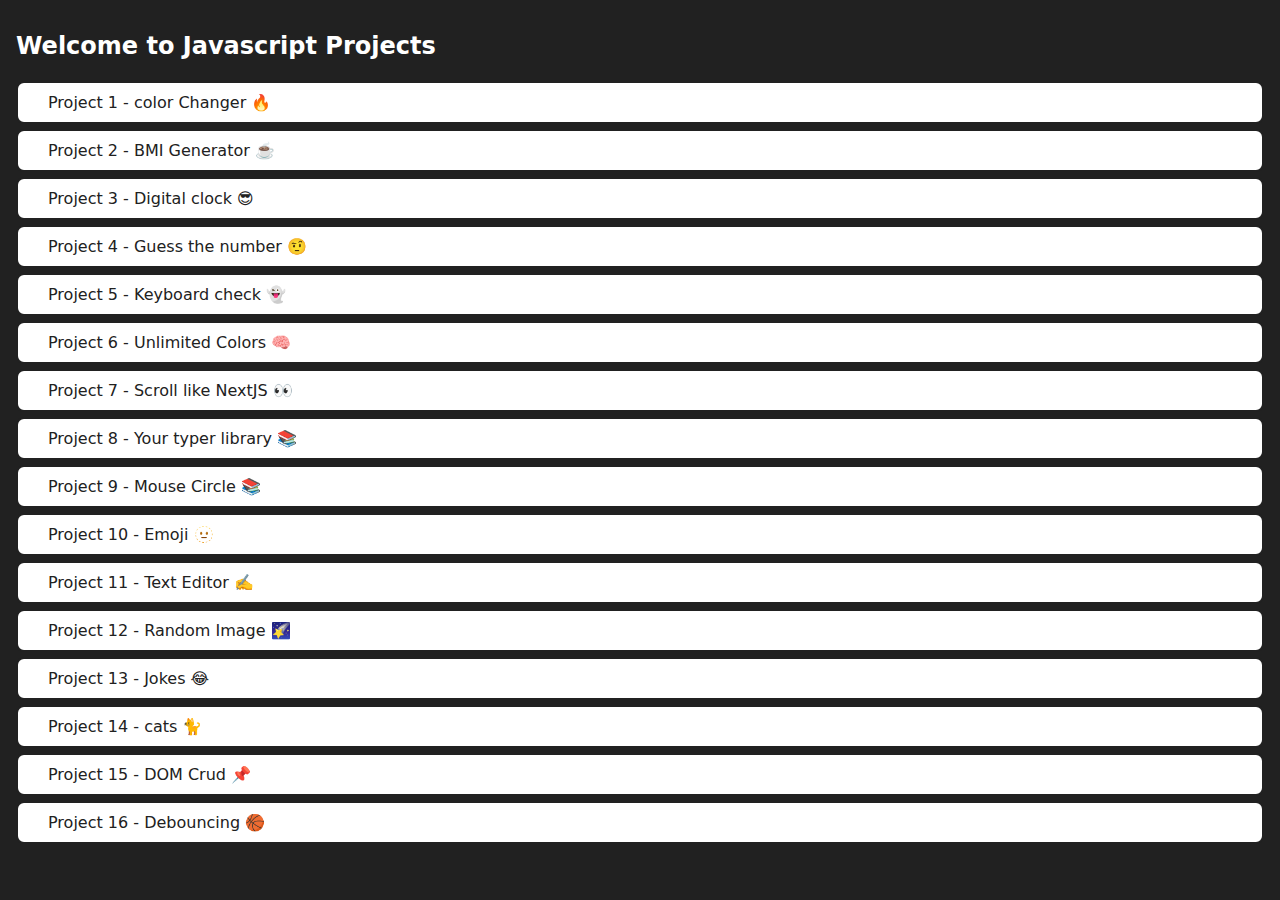
==== index.html @ 0adb9057 "first commit" ====
<!DOCTYPE html>
<html lang="en">
  <head>
    <title>Home</title>
    <meta charset="UTF-8" />
    <meta name="viewport" content="width=device-width" />

    <link rel="stylesheet" href="style.css" />
    <script type="module" src="script.js"></script>
  </head>
  <body style="background-color: #212121; color: #fff">
    
    <main>
      <h1>Welcome to Javascript Projects</h1>
      <div class="projects">
        <a class="project-link"  href="./1-colorChanger/index.html"
          >Project 1 - color Changer 🔥</a
        >
        <a class="project-link" href="./2-BMICalculator/index.html"
          >Project 2 - BMI Generator ☕️</a
        >
        <a class="project-link" href="./3-DigitalClock/index.html"
          >Project 3 - Digital clock 😎</a
        >
        <a class="project-link" href="./4-GuessTheNumber/index.html"
          >Project 4 - Guess the number 🤨</a
        >
        <a class="project-link" href="./5-keyboard/index.html"
          >Project 5 - Keyboard check 👻</a
        >
        <a class="project-link" href="./6-unlimitedColors/index.html"
          >Project 6 - Unlimited Colors 🧠
        </a>
        <a class="project-link" href="./7-scroll/index.html"
          >Project 7 - Scroll like NextJS 👀</a
        >
        <a class="project-link" href="./8-typer/index.html"
          >Project 8 - Your typer library 📚
        </a>
        <a class="project-link" href="./9-mouseCircle/index.html"
          >Project 9 - Mouse Circle 📚
        </a>
        <a class="project-link" href="./10-emoji/index.html"
          >Project 10 - Emoji 🫥
        </a>
        <a class="project-link" href="./11-textEditor/index.html"
          >Project 11 - Text Editor ✍️
        </a>
        <a class="project-link" href="./12-randomImage/index.html"
          >Project 12 - Random Image 🌠
        </a>
        <a class="project-link" href="./13-jokes/index.html"
          >Project 13 - Jokes 😂
        </a>
        <a class="project-link" href="./14-cats/index.html"
          >Project 14 - cats 🐈
        </a>
        <a class="project-link" href="./15-crudDom/index.html"
          >Project 15 - DOM Crud 📌
        </a>
        <a class="project-link" href="./16-debounce/index.html"
          >Project 16 - Debouncing 🏀
        </a>
      </div>
    </main>
  </body>
</html>
---- style.css ----
* {
    box-sizing: border-box;
  }
  
  body {
    margin: 0;
    font-family: system-ui, sans-serif;
    color: black;
    background-color: white;
  }
  
  nav {
    display: flex;
    flex-wrap: wrap;
    align-items: center;
    justify-content: center;
    padding: 0.5rem;
    gap: 0.5rem;
    border-bottom: solid 1px #aaa;
    background-color: #eee;
  }
  
  nav a {
    display: inline-block;
    min-width: 9rem;
    padding: 0.5rem;
    border-radius: 0.2rem;
    border: solid 1px rgb(22, 22, 22);
    text-align: center;
    text-decoration: none;
    color: #1b1b1b;
  }
  
  nav a[aria-current='page'] {
    color: #000;
    background-color: #d4d4d4;
  }
  
  main {
    padding: 1rem;
  }
  
  h1 {
    font-weight: bold;
    font-size: 1.5rem;
  }
  
  .projects {
    display: flex;
    flex-direction: column;

  }
  
  .project-link {
    background-color: #fff;
    padding: 10px 30px;
    border-radius: 8px;
    color: #212121;
    text-decoration: none;
    border: 2px solid #212121;
    margin-top: 5px;
  }
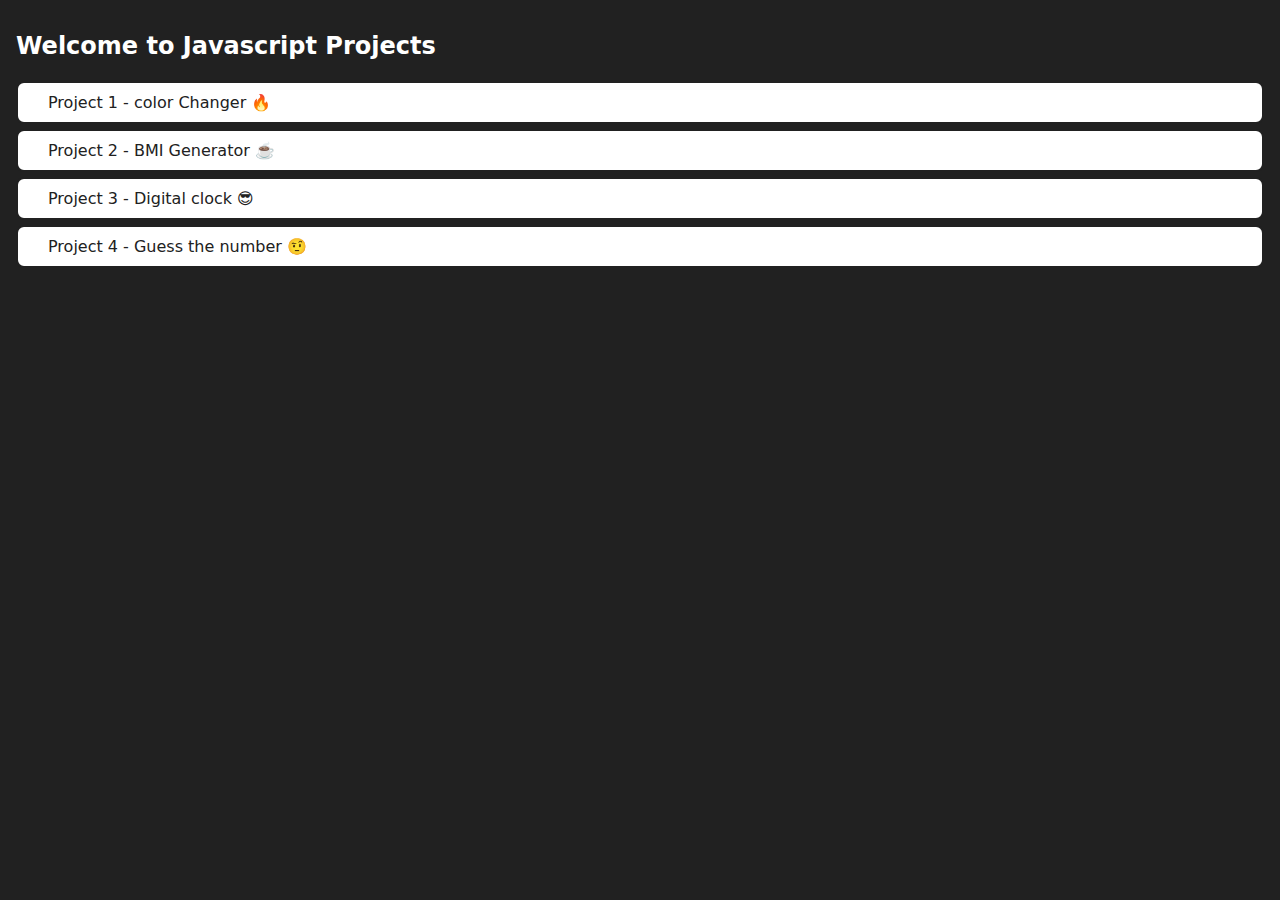
==== commit fa18741a: "updated" ====
--- a/index.html
+++ b/index.html
@@ -25,7 +25,7 @@
         <a class="project-link" href="./4-GuessTheNumber/index.html"
           >Project 4 - Guess the number 🤨</a
         >
-        <a class="project-link" href="./5-keyboard/index.html"
+        <!-- <a class="project-link" href="./5-keyboard/index.html"
           >Project 5 - Keyboard check 👻</a
         >
         <a class="project-link" href="./6-unlimitedColors/index.html"
@@ -49,8 +49,8 @@
         <a class="project-link" href="./12-randomImage/index.html"
           >Project 12 - Random Image 🌠
         </a>
-        <a class="project-link" href="./13-jokes/index.html"
-          >Project 13 - Jokes 😂
+        <a class="project-link" href="./13-jokes/index.html" -->
+          <!-- >Project 13 - Jokes 😂
         </a>
         <a class="project-link" href="./14-cats/index.html"
           >Project 14 - cats 🐈
@@ -60,7 +60,7 @@
         </a>
         <a class="project-link" href="./16-debounce/index.html"
           >Project 16 - Debouncing 🏀
-        </a>
+        </a> -->
       </div>
     </main>
   </body>
--- a/style.css
+++ b/style.css
@@ -1,63 +1,61 @@
 * {
-    box-sizing: border-box;
-  }
-  
-  body {
-    margin: 0;
-    font-family: system-ui, sans-serif;
-    color: black;
-    background-color: white;
-  }
-  
-  nav {
-    display: flex;
-    flex-wrap: wrap;
-    align-items: center;
-    justify-content: center;
-    padding: 0.5rem;
-    gap: 0.5rem;
-    border-bottom: solid 1px #aaa;
-    background-color: #eee;
-  }
-  
-  nav a {
-    display: inline-block;
-    min-width: 9rem;
-    padding: 0.5rem;
-    border-radius: 0.2rem;
-    border: solid 1px rgb(22, 22, 22);
-    text-align: center;
-    text-decoration: none;
-    color: #1b1b1b;
-  }
-  
-  nav a[aria-current='page'] {
-    color: #000;
-    background-color: #d4d4d4;
-  }
-  
-  main {
-    padding: 1rem;
-  }
-  
-  h1 {
-    font-weight: bold;
-    font-size: 1.5rem;
-  }
-  
-  .projects {
-    display: flex;
-    flex-direction: column;
+  box-sizing: border-box;
+}
 
-  }
-  
-  .project-link {
-    background-color: #fff;
-    padding: 10px 30px;
-    border-radius: 8px;
-    color: #212121;
-    text-decoration: none;
-    border: 2px solid #212121;
-    margin-top: 5px;
-  }
-  +body {
+  margin: 0;
+  font-family: system-ui, sans-serif;
+  color: black;
+  background-color: white;
+}
+
+nav {
+  display: flex;
+  flex-wrap: wrap;
+  align-items: center;
+  justify-content: center;
+  padding: 0.5rem;
+  gap: 0.5rem;
+  border-bottom: solid 1px #aaa;
+  background-color: #eee;
+}
+
+nav a {
+  display: inline-block;
+  min-width: 9rem;
+  padding: 0.5rem;
+  border-radius: 0.2rem;
+  border: solid 1px rgb(22, 22, 22);
+  text-align: center;
+  text-decoration: none;
+  color: #1b1b1b;
+}
+
+nav a[aria-current='page'] {
+  color: #000;
+  background-color: #d4d4d4;
+}
+
+main {
+  padding: 1rem;
+}
+
+h1 {
+  font-weight: bold;
+  font-size: 1.5rem;
+}
+
+.projects {
+  display: flex;
+  flex-direction: column;
+}
+
+.project-link {
+  background-color: #fff;
+  padding: 10px 30px;
+  border-radius: 8px;
+  color: #212121;
+  text-decoration: none;
+  border: 2px solid #212121;
+  margin-top: 5px;
+}
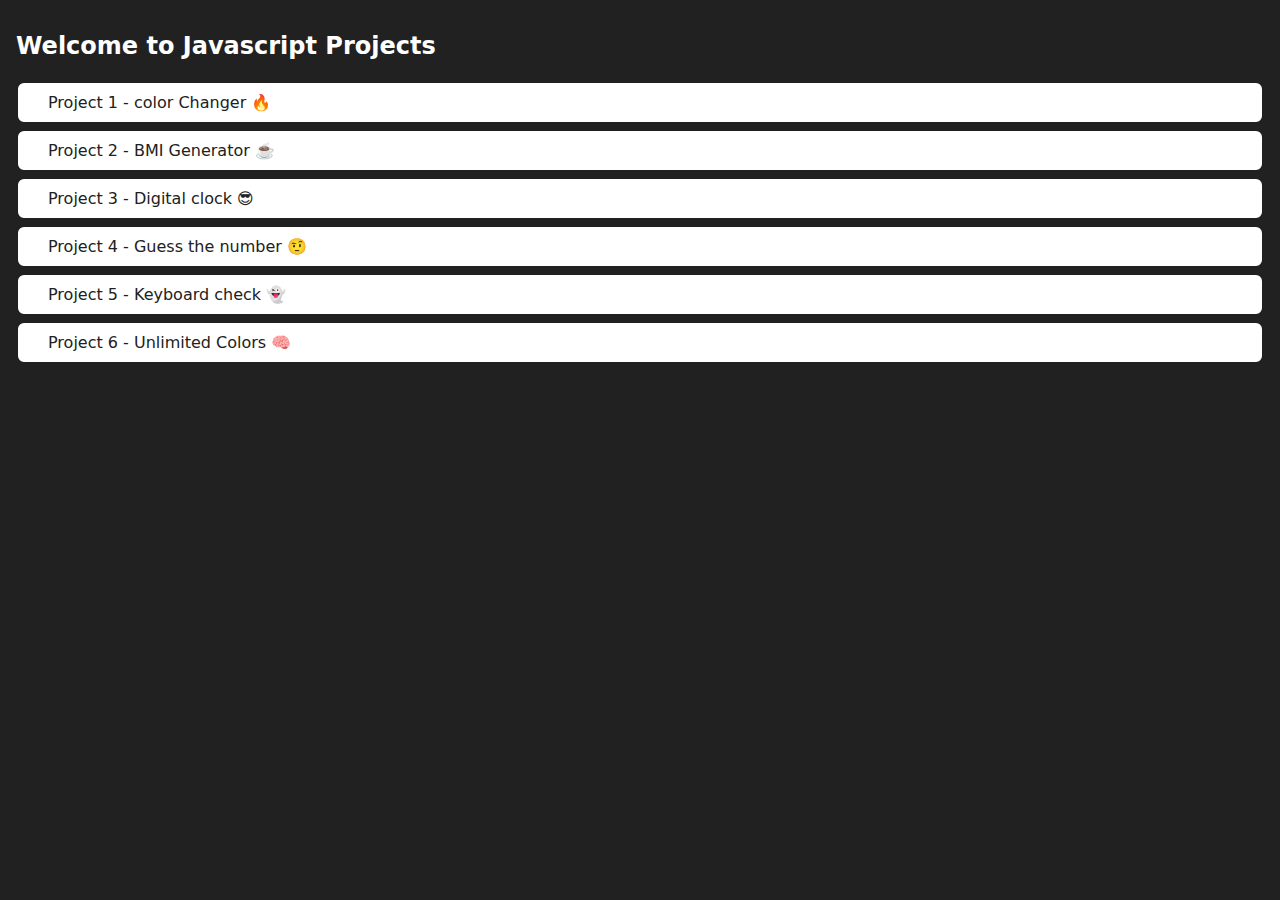
==== commit 4f82cc0c: "updated" ====
--- a/index.html
+++ b/index.html
@@ -25,13 +25,13 @@
         <a class="project-link" href="./4-GuessTheNumber/index.html"
           >Project 4 - Guess the number 🤨</a
         >
-        <!-- <a class="project-link" href="./5-keyboard/index.html"
-          >Project 5 - Keyboard check 👻</a
-        >
-        <a class="project-link" href="./6-unlimitedColors/index.html"
-          >Project 6 - Unlimited Colors 🧠
+         <a class="project-link" href="./5-keyboard/index.html"
+          >Project 5 - Keyboard check 👻</a>
+        
+        <a class="project-link" href="./6-unlimitedColors/index.html">
+          Project 6 - Unlimited Colors 🧠
         </a>
-        <a class="project-link" href="./7-scroll/index.html"
+        <!-- <a class="project-link" href="./7-scroll/index.html"
           >Project 7 - Scroll like NextJS 👀</a
         >
         <a class="project-link" href="./8-typer/index.html"
@@ -49,7 +49,7 @@
         <a class="project-link" href="./12-randomImage/index.html"
           >Project 12 - Random Image 🌠
         </a>
-        <a class="project-link" href="./13-jokes/index.html" -->
+        <a class="project-link" href="./13-jokes/index.html" --> 
           <!-- >Project 13 - Jokes 😂
         </a>
         <a class="project-link" href="./14-cats/index.html"
